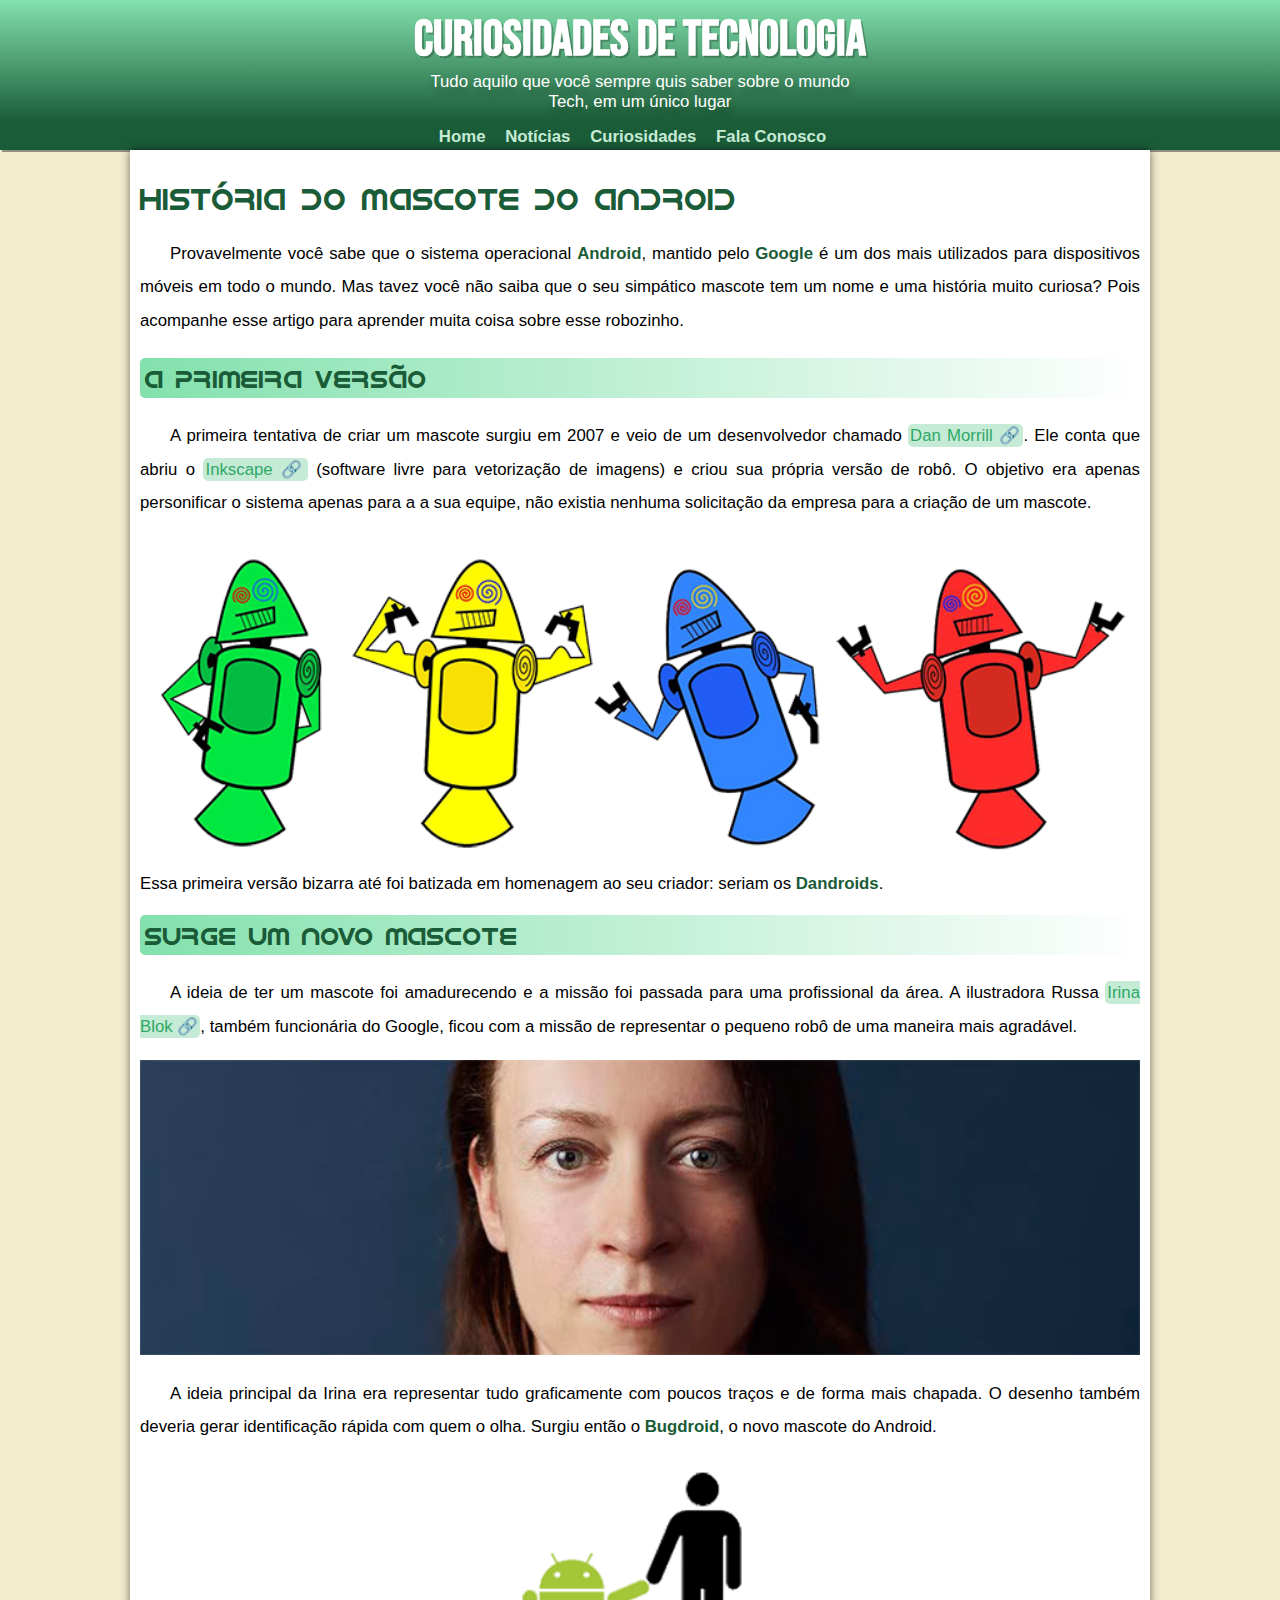
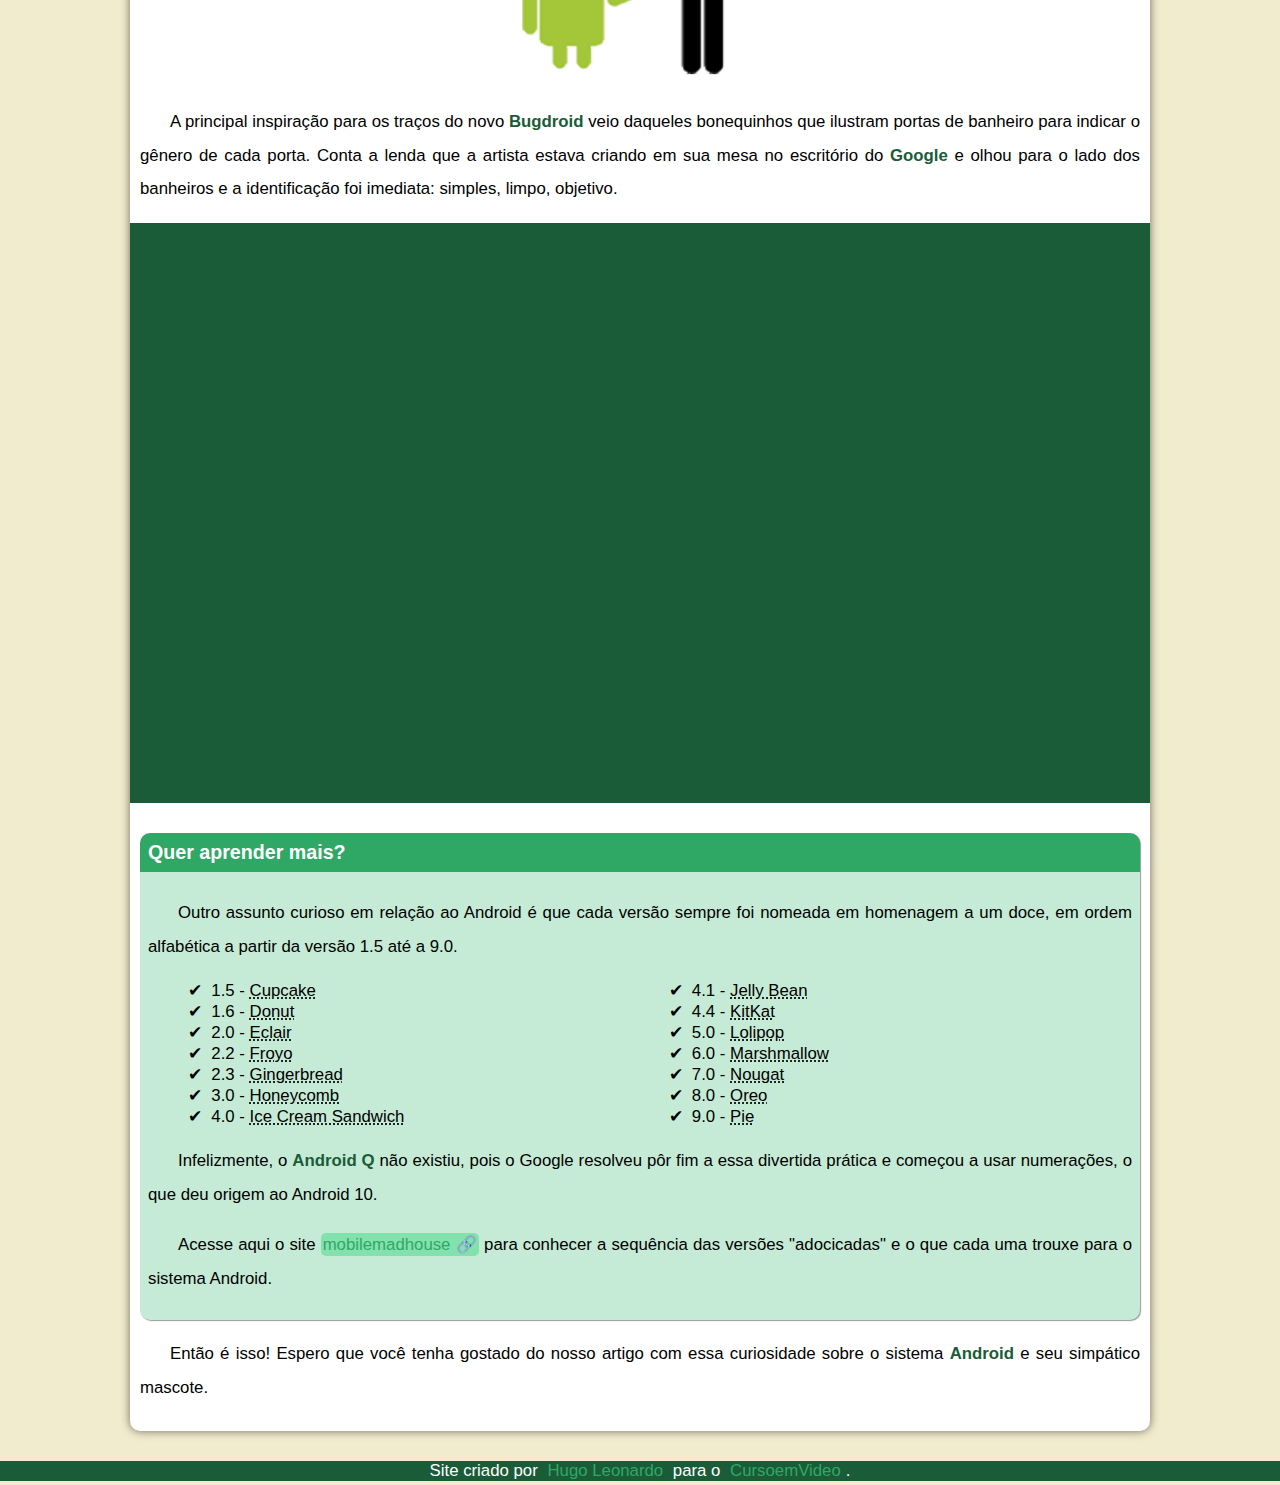
==== index.html @ 512b8180 "novo site" ====
<!DOCTYPE html>
<html lang="pt-br">
<head>
    <meta charset="UTF-8">
    <meta http-equiv="X-UA-Compatible" content="IE=edge">
    <meta name="viewport" content="width=device-width, initial-scale=1.0">

    <title>História do mascote do Android</title>
    <link rel="stylesheet" href="estilo/style.css">
    <link rel="shortcut icon" href="imagens/favicon.ico" type="image/x-icon">
    <link rel="stylesheet" href="faleconosco.html">
</head>
<body>
    <header>
        <h1 id="top">CURIOSIDADES DE TECNOLOGIA</h1>
        <p>Tudo aquilo que você sempre quis saber sobre o mundo Tech, em um único lugar
        </p>
        
    </header>
    <nav>
        <a href="#">Home</a>
        <a href="#">Notícias</a>
        <a href="#">Curiosidades</a>
        <a href="#">Fala Conosco</a>            
    </nav>
    <main>
        <!--bloco1-->
        <section>
            <h1>História do Mascote do Android</h1>

            <p>Provavelmente você sabe que o sistema operacional <strong>Android</strong>, mantido pelo <strong>Google</strong> é um dos mais utilizados para dispositivos móveis em todo o mundo. Mas tavez você não saiba que o seu simpático mascote tem um nome e uma história muito curiosa? Pois acompanhe esse artigo para aprender muita coisa sobre esse robozinho.</p>
        </section>

        <section>
            <h2>A primeira versão</h2>
            <p>A primeira tentativa de criar um mascote surgiu em 2007 e veio de um desenvolvedor chamado <a href="https://androidcommunity.com/dan-morrill-shows-us-the-android-mascot-that-almost-was-20130103/" target="_blank" class="externo">Dan Morrill</a>. Ele conta que abriu o <a href="https://inkscape.org/ja/release/1.1.2/windows/" target="_blank" class="externo">Inkscape</a> (software livre para vetorização de imagens) e criou sua própria versão de robô. O objetivo era apenas personificar o sistema apenas para a a sua equipe, não existia nenhuma solicitação da empresa para a criação de um mascote.</p>
            <picture>                               
                <source media="(max-width: 650px)" srcset="imagens/dan-droids-pq.png" type="image/png">
                <img src="imagens/dan-droids.png" alt="primeiro mascote do Android">
            </picture>
            <br>
            <span>Essa primeira versão bizarra até foi batizada em homenagem ao seu criador: seriam os <strong>Dandroids</strong>.</span>
        </section>
        <!--bloco2-->
        <section>
            <h2>Surge um novo mascote</h2>
            <p>A ideia de ter um mascote foi amadurecendo e a missão foi passada para uma profissional da área. A ilustradora Russa <a href="https://www.irinablok.com/" target="_blank" class="externo">Irina Blok</a>, também funcionária do Google, ficou com a missão de representar o pequeno robô de uma maneira mais agradável.</p>
            <picture>
                <source media="(max-width: 650px)" srcset="imagens/irina-blok-pq.jpg" type="image/jpg">
                <img src="imagens/irina-blok.jpg" alt="irina-blok, criadora do Bugdroid">
            </picture>
            <p>A ideia principal da Irina era representar tudo graficamente com poucos traços e de forma mais chapada. O desenho também deveria gerar identificação rápida com quem o olha. Surgiu então o <strong>Bugdroid</strong>, o novo mascote do Android.</p>

            <img src="imagens/bugdroid.png" class="pequena" alt="bugdroid">
            
            <p>A principal inspiração para os traços do novo <strong>Bugdroid</strong> veio daqueles bonequinhos que ilustram portas de banheiro para indicar o gênero de cada porta. Conta a lenda que a artista estava criando em sua mesa no escritório do <strong>Google</strong> e olhou para o lado dos banheiros e a identificação foi imediata: simples, limpo, objetivo.</p>
        </section>

        <div id="video">
            <iframe width="950" height="315" src="https://www.youtube.com/embed/l2UDgpLz20M" title="YouTube video player" frameborder="0" allow="accelerometer; autoplay; clipboard-write; encrypted-media; gyroscope; picture-in-picture" allowfullscreen></iframe>
        </div>

        <section>
            <h3>Quer aprender mais?</h3>

            <aside>
                <p>Outro assunto curioso em relação ao Android é que cada versão sempre foi nomeada em homenagem a um doce, em ordem alfabética a partir da versão 1.5 até a 9.0.</p>
                <ul>
                    <li>1.5 - <abbr title="Bolo de pode">Cupcake</abbr></li>
                    <li>1.6 - <abbr title="Rosquinha">Donut</abbr></li>
                    <li>2.0 - <abbr title="Bomba">Eclair</abbr></li>
                    <li>2.2 - <abbr title="Iogurt congelado">Froyo</abbr></li>
                    <li>2.3 - <abbr title="Biscoito de gengibre">Gingerbread</abbr></li>
                    <li>3.0 - <abbr title="Favo de mel">Honeycomb</abbr></li>
                    <li>4.0 - <abbr title="Sanduíche de sorvete">Ice Cream Sandwich</abbr></li>
                    <li>4.1 - <abbr title="Jujuba">Jelly Bean</abbr></li>
                    <li>4.4 - <abbr title="KitKat">KitKat</abbr></li>
                    <li>5.0 - <abbr title="Pirulito">Lolipop</abbr></li>                    
                    <li>6.0 - <abbr title="Marshmallow">Marshmallow</abbr></li>
                    <li>7.0 - <abbr title="Torrone">Nougat</abbr></li>
                    <li>8.0 - <abbr title="Oreo">Oreo</abbr></li>
                    <li>9.0 - <abbr title="Torta">Pie</abbr></li>
                </ul>
                <p>Infelizmente, o <strong>Android Q</strong> não existiu, pois o Google resolveu pôr fim a essa divertida prática e começou a usar numerações, o que deu origem ao Android 10.</p>
                
                <p>Acesse aqui o site <a href="https://www.mobilemadhouse.co.uk/blog/a-sweet-history-of-android" target="_blank" class="externoA">mobilemadhouse</a> para conhecer a sequência das versões "adocicadas" e o que cada uma trouxe para o sistema Android.</p>

            </aside>
            <p>
                Então é isso! Espero que você tenha gostado do nosso artigo com essa curiosidade sobre o sistema <strong>Android</strong> e seu simpático mascote.</p>
        </section>
    </main>
    <footer>Site criado por <a href="https://github.com/HugoLeonardo-hub" target="_blank">Hugo Leonardo</a> para o <a href="https://www.cursoemvideo.com/curso/curso-html5-e-css3-modulo-2-de-5-40-horas/aulas/modulo-2-2/modulos/capitulo-17-aula-5-organizando-o-conteudo-do-site/" target="_blank">CursoemVideo</a>.</footer>
</body>
</html>
---- estilo/style.css ----
/*configurações gerais*/
@charset "UTF-8";
@import url('https://fonts.googleapis.com/css2?family=Source+Sans+Pro:ital,wght@0,200;0,300;0,400;0,600;0,700;0,900;1,200;1,300;1,400;1,600;1,700&family=Work+Sans:ital,wght@0,300;0,400;0,600;0,700;1,300;1,400;1,500;1,600;1,700&display=swap');
@import url('https://fonts.googleapis.com/css2?family=Bebas+Neue&family=Source+Sans+Pro:ital,wght@0,200;0,300;0,400;0,600;0,700;0,900;1,200;1,300;1,400;1,600;1,700&display=swap');

@font-face {
    font-family:'idroid';
    src: url(../fontes/idroid.otf.otf) format('opentype');
    font-weight: normal;
    font-style: normal;
}
html{
    font-size: calc(60% + 0.8vmin);
}
/*Cores do projeto
    #c5ebd6
    #83e1ad
    #3ddc84
    #2fa866
    #1a5c37
    #f2ecce
*/
:root{
   
    --cor0: #f2ecce;
    --cor1: #c5ebd6;
    --cor2: #83e1ad;
    --cor3: #3ddc84;
    --cor4: #2fa866;
    --cor5: #1a5c37;
    --cor6: #063d1e;

    --fonte-padrao: Arial, Verdana, sans-serif;
    --fonte-destaque: 'Bebas Neue', cursive;
    --fonte-android: 'idroid', cursive;
    
}
/*Configuração pag. principal*/
body{
    font-family: var(--fonte-padrao);   
    background-color: var(--cor0);
    margin: 0px auto;
}

a.externo::after{
    content: '\00A0\1F517';
}

a.externoA::after{
    content: '\00A0\1F517';    

}
a.externoA{
    background-color: var(--cor2);
}

header{
    background-image: linear-gradient(to top, var(--cor5), var(--cor2) );
    margin: 0px;    
}

header h1#top{
    font-family: var(--fonte-destaque);
    color: white;
    margin-top: 0px;
    margin-bottom: 2px;
    text-align: center;
    padding-top: 10px;
    font-size: 3em;    
    text-shadow: 2px 2px 0 rgba(0, 0, 0, 0.237);
}

header>p{
    color: white;
    height: 50px;
    width: 458px;
    margin: auto;
    text-align: center;
    padding-left: 10px;
    padding-right: 10px;
    text-shadow: 2px 7px 7px rgba(0, 0, 0, 0.237);
    
    
}
nav{
    text-decoration: none;
    text-align: center;
    padding-top: 5px;
    padding-bottom: 3px;   
    background-color: var(--cor5);
    box-shadow: 2px 2px 0px rgba(0, 0, 0, 0.39);
}
nav>a{
    text-decoration: none;
    color: var(--cor1);
    margin-right: 15px;
    font-weight: bold;
    padding-top: 5px;
    padding-bottom: 3px;
    border-radius: 3px 3px 0px 0px;
    transition-duration: .5s;
}
nav>a:hover{
    color: var(--cor5);
    background-color: var(--cor3);
}

main{
    background-color: white;
    max-width: 1000px;
    min-width: 300px;
    margin: auto;
    margin-bottom: 30px;
    padding: 10px;
    box-shadow: 0px 0px 10px rgba(0, 0, 0, 0.559);
    border-radius: 0px 0px 10px 10px;
}

main img{
    width: 100%;
}

main img.pequena{
    max-width: 350px;
    display: block;
    margin: auto;
} 
main h1{
    font-family: var(--fonte-android);
    color: var(--cor5);
    font-size: 1.8em;
    font-weight: normal;
}

main h2{
    font-family: var(--fonte-android);
    color: var(--cor5);
    font-weight: normal;
    background-image: linear-gradient(to right, var(--cor2), transparent);
    padding: 5px;
    border-radius: 5px 0px 0px 5px;
}


main p{
    text-align: justify;
    text-indent: 30px;
    line-height: 2em;
}

main strong{
    color: var(--cor5);
   
}

main a{
    text-decoration: none;
    background-color: var(--cor1);
    color: var(--cor4);
    padding: 2px;
    border-radius: 5px;
}

main a:hover{
    color: var(--cor2);
    text-decoration: underline;
}

span{
    text-align: justify;
    text-indent: 20px;
}

div#video{
    /*padding: 15px 20px;*/
    padding-bottom: 58%;
    background-color: var(--cor5);
    margin: 0px -10px 30px;
   
   position: relative;
}
div#video > iframe{
    position: absolute;
    top: 5%;
    left: 5%;
    width: 90%;
    height: 90%;
}

h3{
    background-color: var(--cor4);
    color: white;
    padding: 8px;
    border-radius: 10px 10px 0 0;
    margin-bottom: 0px;
    margin-top: 0px;
    box-shadow: 1px 1px 1px rgba(0, 0, 0, 0.395);
}

aside{
    background-color: var(--cor1);
    padding: 8px;
    border-radius: 0px 0px 10px 10px;
    box-shadow: 1px 1px 1px rgba(0, 0, 0, 0.395);
}

aside >ul{
    list-style-type: '\2714\00A0\00A0';
    list-style-position: inside;
    columns: 2;
}


footer{
    background-color: var(--cor5);
    color: white;
    text-align: center;

}
footer>a{
    padding: 5px;
    color:var(--cor4);
    text-decoration: none;
}
footer a:hover{
    text-decoration: underline;
    color: white;
}

/*Configuração pag. fale conosco*/
.box{
    padding-top: 20px;
}

fieldset{
    border: 3px solid var(--cor4);
    border-radius: 6px;
}
legend{
    border: 1px solid var(--cor4);
    padding: 6px;
    background-color: var(--cor4);
    color: var(--cor0);
    font-weight: normal;
    font-size: 1.6em;
    border-radius: 6px 0px;
    font-family: var(--fonte-android);
}
.inputBox{
    position: relative;
}
.inputUser{
    background: none;
    border: none;
    border-bottom: 1px solid var(--cor3);
    outline: none;
    width: 50%;
    font-size: 15px;       
    
}
.inputUser2{
    border: none;   
    background-color: var(--cor0); 
    border-radius: 5px;
    padding: 5px; 
    font-size: 1.2em;
    outline: none;
    box-shadow: 1px 1px 2px rgba(0, 0, 0, 0.183);   
       
}
.inputLabel{
    font-family: var(--fonte-destaque);
    font-size: 1em;
    font-weight: lighter;
    color: var(--cor5);
    padding-bottom: 5px;
}
.inputLabel:hover{
    /*position: absolute;*/    
    background-color: var(--cor0); 
    border-radius: 5px;
    padding: 5px; 
    font-size: 1.1em;  
}

#estado{
    border: none;   
    background-color: var(--cor0); 
    border-radius: 5px;
    padding: 5px; 
    font-size: 1em;
    outline: none;
    box-shadow: 1px 1px 2px rgba(0, 0, 0, 0.183);    
}
#submit{
    background-image: linear-gradient(to right, var(--cor4), var(--cor2) );
    color: white;
    padding: 2px 5px;
    font-size: 1.1em;
    font-weight: bolder;
    text-shadow: 1px 1px 1px rgba(0, 0, 0, 0.532);
    border-radius: 5px 0px;
    margin-bottom: 20px;

}
#textarea{
    margin-bottom: 10px;
    border: 2px solid var(--cor3);
    width: 50%;
}

.voltar{
    font-size: 1.3em;
    font-family: var(--fonte-destaque);
    background-image: linear-gradient(to right, var(--cor4), var(--cor2) );
    color: var(--cor0);
    padding: 3px 10px;
    margin-left: 50%;
    text-shadow: 1px 1px 1px rgba(0, 0, 0, 0.532);
}
/*.inputUser:hover ~ .inputLabel{
    background-color: var(--cor0);
}*/
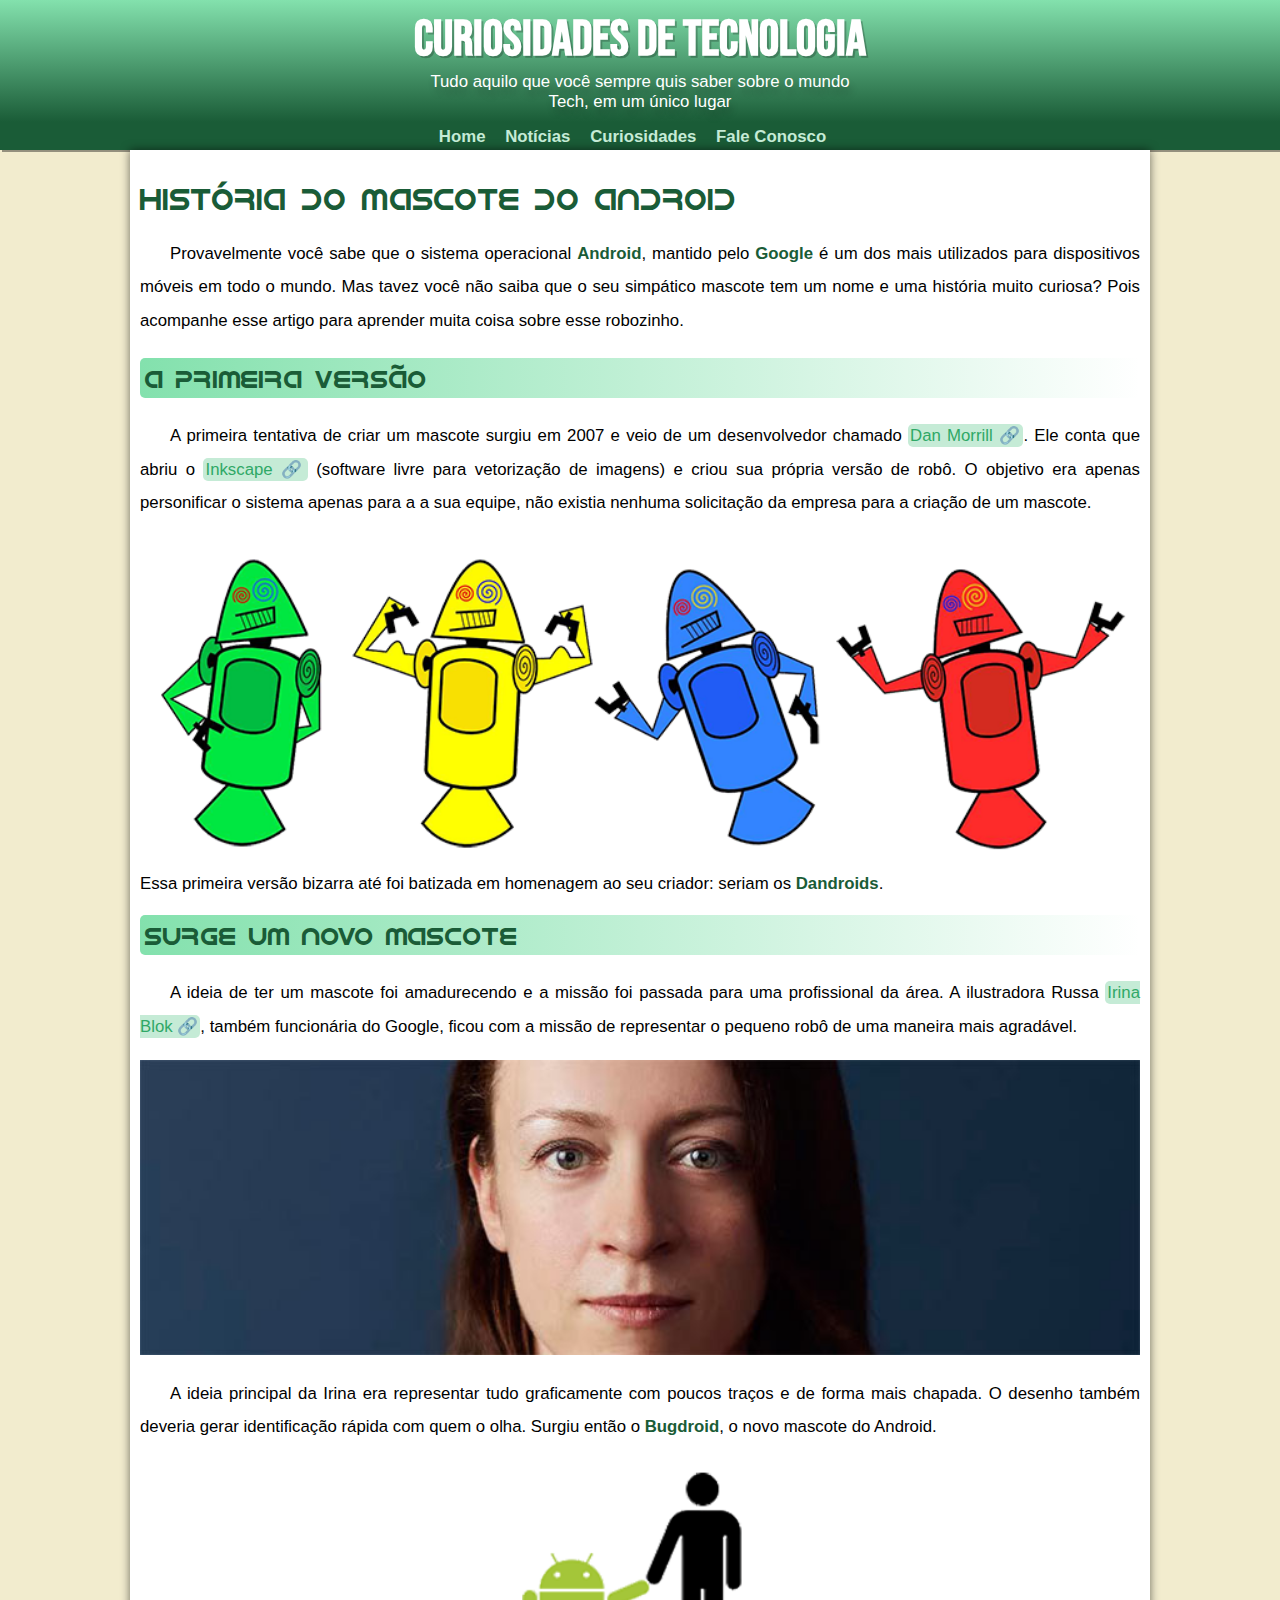
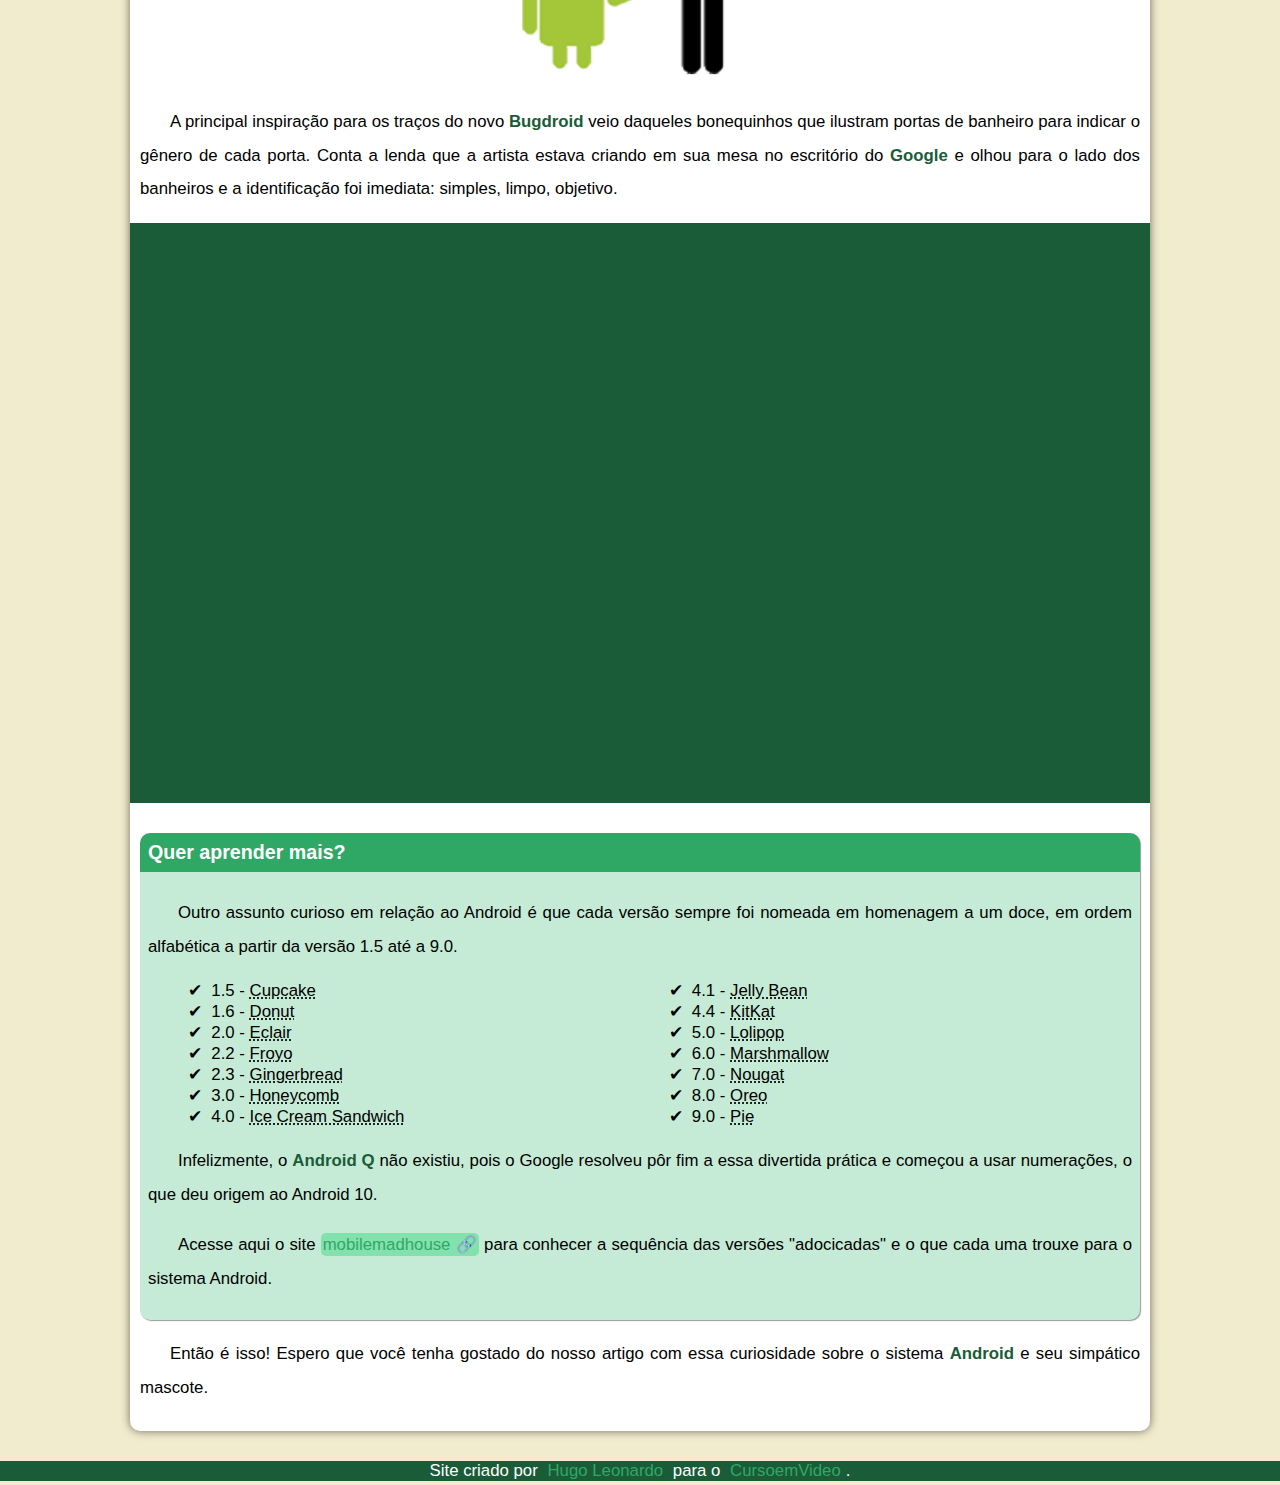
==== commit 3baa9c8d: "Site_completo" ====
--- a/index.html
+++ b/index.html
@@ -9,6 +9,8 @@
     <link rel="stylesheet" href="estilo/style.css">
     <link rel="shortcut icon" href="imagens/favicon.ico" type="image/x-icon">
     <link rel="stylesheet" href="faleconosco.html">
+    <link rel="stylesheet" href="noticias.html">
+    <link rel="stylesheet" href="curiosidades.html">
 </head>
 <body>
     <header>
@@ -19,9 +21,9 @@
     </header>
     <nav>
         <a href="#">Home</a>
-        <a href="#">Notícias</a>
-        <a href="#">Curiosidades</a>
-        <a href="#">Fala Conosco</a>            
+        <a href="noticias.html">Notícias</a>
+        <a href="curiosidades.html">Curiosidades</a>
+        <a href="faleconosco.html">Fale Conosco</a>            
     </nav>
     <main>
         <!--bloco1-->
